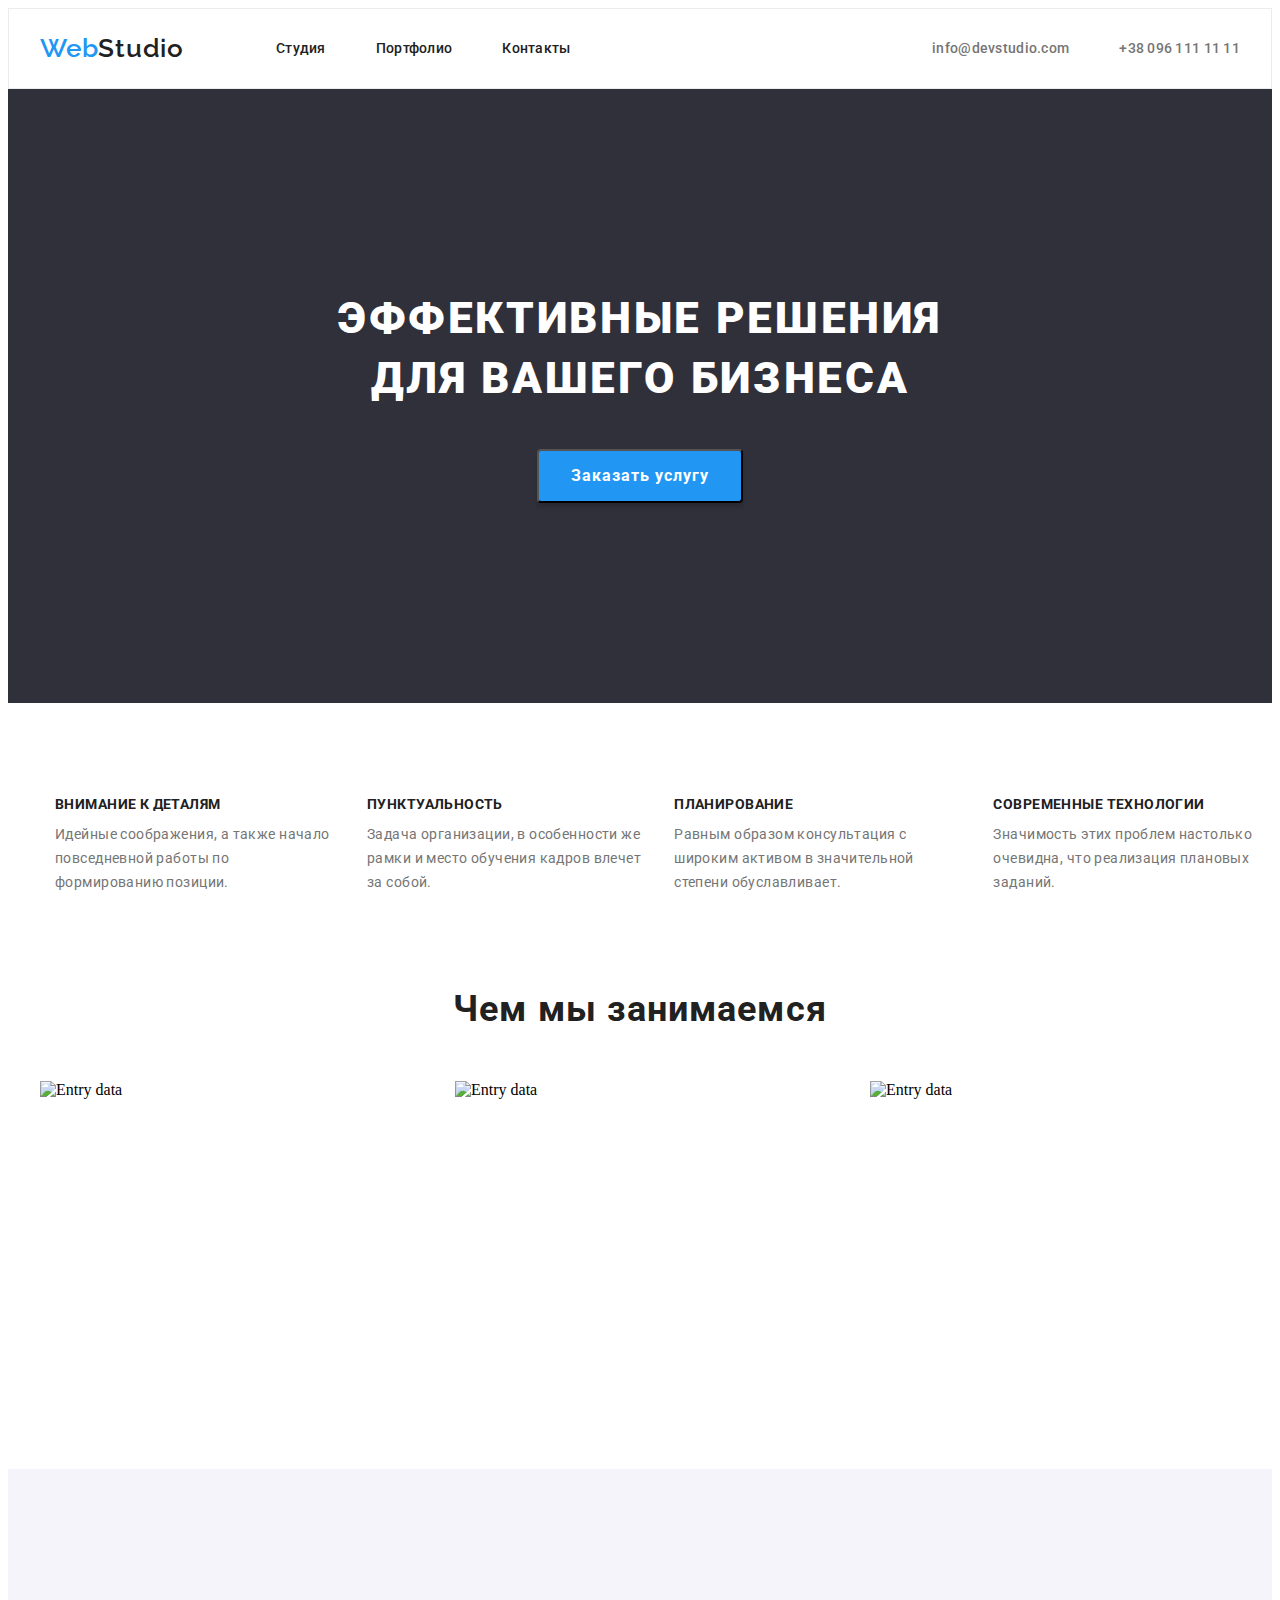
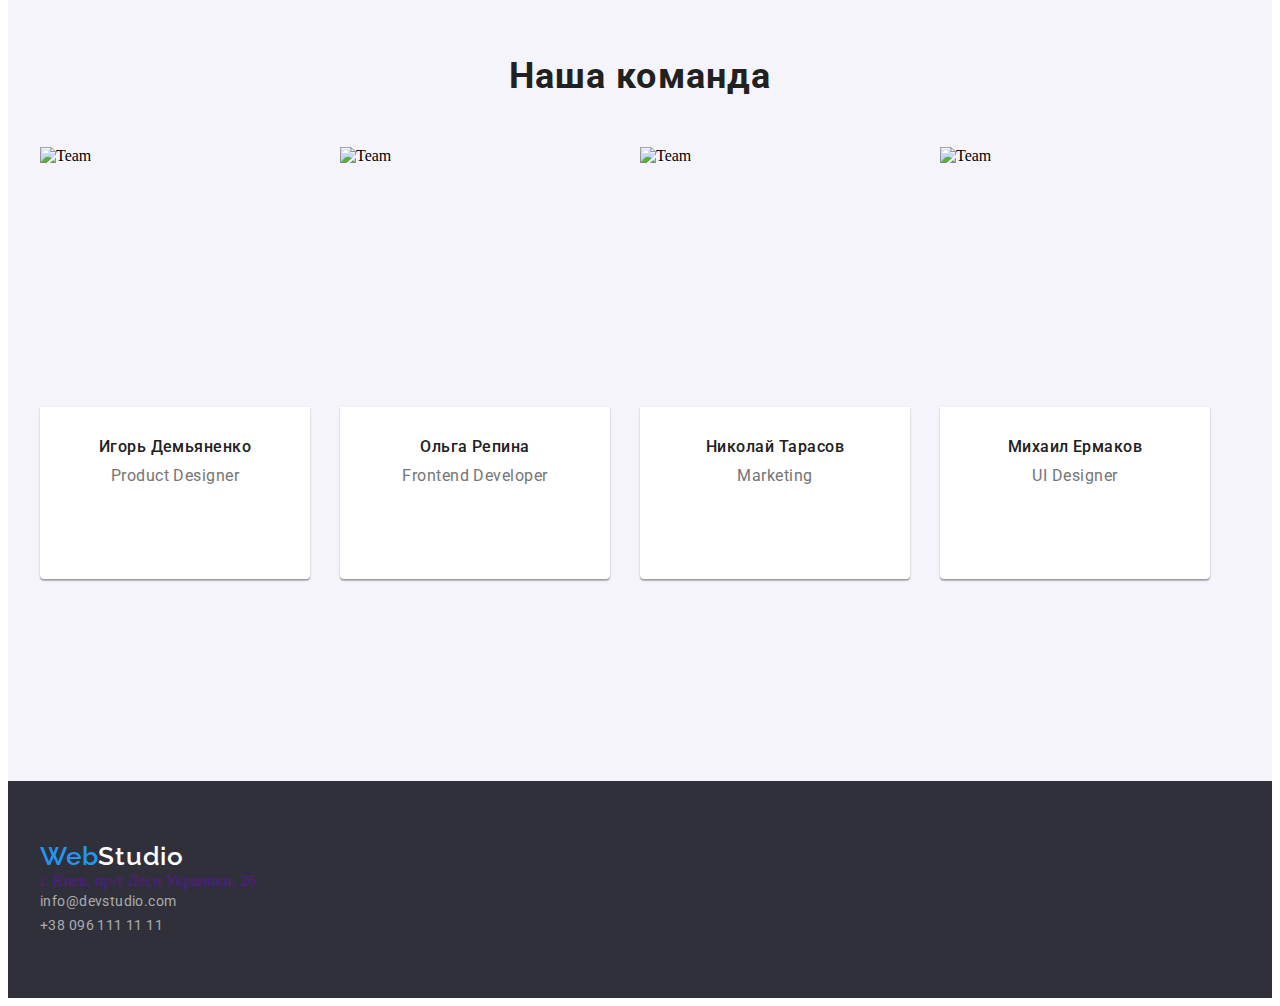
==== index.html @ c1987795 "sum not" ====
<!DOCTYPE html>
<html lang="en">
<head>
    <meta charset="UTF-8">
    <meta http-equiv="X-UA-Compatible" content="IE=edge">
    <meta name="viewport" content="width=, initial-scale=1.0">
    <title>WebStudio</title>
    <link rel="preconnect" href="https://fonts.googleapis.com">
    <link rel="preconnect" href="https://fonts.gstatic.com" crossorigin>
    <link href="https://fonts.googleapis.com/css2?family=Oleo+Script&family=Raleway:wght@700&family=Roboto:wght@400;500;700;900&display=swap" 
    rel="stylesheet">
    <link rel="stylesheet" href="https://cdnjs.cloudflare.com/ajax/libs/modern-normalize/1.1.0/modern-normalize.min.css" integrity="sha512-wpPYUAdjBVSE4KJnH1VR1HeZfpl1ub8YT/NKx4PuQ5NmX2tKuGu6U/JRp5y+Y8XG2tV+wKQpNHVUX03MfMFn9Q==" crossorigin="anonymous" referrerpolicy="no-referrer" />
    <link rel="stylesheet" href="./css/styles.css"
</head>
<body>
    <header class="header">
        <div class="container header-container">
        <nav class="navigation">
        <a class="logo link" href="">
        Web<span class="logo-web"</span>Studio<span class="logo-studio"</span>
        </a>

        <ul class="nav-list list">
        <li class="nav-list-item"><a class="nav-list-link link" class="link" href="">Студия</a></li>
        <li class="nav-list-item"><a class="nav-list-link link" href="./portfolio.html">Портфолио</a></li>
        <li class="nav-list-item"><a class="nav-list-link link" href="">Контакты</a></li>
        </ul>
    </nav>
        <ul class="contact-list list">
        <li class="contact-list-mail link"><a class="contact-mail link" href="mailto:info@devstudio.com">info@devstudio.com</a></li>
        <li class="contact-list-number link"><a class="contact-number link" href="tel:+380961111111">+38 096 111 11 11</a></li>
        </ul>
    </div>
    </header>
<main>
    <section class="hero">
        <div class="container">
<h1 class="main-title">Эффективные решения <br/>для вашего бизнеса</h1>
<button class="modal-btn" type="button">Заказать услугу</button>
</div>
</section>
<section class="main-descr container">
    <div class="container all-container">
   <ul class="container-description">
<li class="descr list">
    <h3 class="main-description list">Внимание к деталям</h3>
    <p class="description">Идейные соображения, а также начало повседневной работы по формированию позиции.</p>
    </li>
<li class="descr list">
    <h3 class="main-description list">Пунктуальность</h3>
    <p class="description">Задача организации, в особенности же рамки и место обучения кадров влечет за собой.</p>
    </li>
<li class="descr list">
    <h3 class="main-description list">Планирование</h3>
    <p class="description link">Равным образом консультация с широким активом в значительной степени обуславливает.</p>
    </li>
<li class="descr list">
    <h3 class="main-description list">Современные технологии</h3>
    <p class="description">Значимость этих проблем настолько очевидна, что реализация плановых заданий.</p>
    </li>
   </ul>
</div> 
</section>
<section class="activity-section">
    <div class="container">
    <h2 class="activity">Чем мы занимаемся</h2>
    <ul class="pic">

    <li class="list">
        <img 
        src="./images/comp-img 1.jpg" 
        alt="Entry data"
        width="370"
        height="294"
        />
    </li>
    <li class="list">
        <img 
        src="./images/comp-img2.jpg" 
        alt="Entry data"
        width="370"
        height="294"
        />
    </li>
    <li class="list">
        <img
        src="./images/comp-img3.jpg" 
        alt="Entry data"
        width="370"
        height="294"
    </li>
</ul>
</div>
</section>
<section class="employees-section section">
    <div class="container">
        <h2 class="activity">Наша команда</h2>
        <ul class="employees">
    
        <li class="employees-list list">
        <img
        src="./images/team-img1.jpg"
        alt="Team"
        width="270"
        height="260"
        />
        <div class="employees-content-wrapper">
        <h3 class="name list">Игорь Демьяненко</h3>
        <p class="job list">Product Designer</p>
    </div>
        </li>
        <li class="employees-list list">
            <img
            src="./images/team-img2.jpg"
            alt="Team"
            width="270"
            height="260"
            />
            <div class="employees-content-wrapper">
            <h3 class="name list">Ольга Репина</h3>
            <p class="job list">Frontend Developer</p>
        </div>
        </li>
        <li class="employees-list list">
            <img
            src="./images/team-img3.jpg"
            alt="Team"
            width="270"
            height="260"
            />
            <div class="employees-content-wrapper">
            <h3 class="name list">Николай Тарасов</h3>
            <p class="job list">Marketing</p>
        </div>
        </li>
        <li class="employees-list list">
            <img
            src="images/team-img4.jpg"
            alt="Team"
            width="270"
            height="260"
            />
            <div class="employees-content-wrapper">
            <h3 class="name list">Михаил Ермаков</h3>
            <p class="job list">UI Designer</p>
            </div>
        </li>
    </ul>
</div>
</section>
</main>
<footer class="footer">
 <div class="container footer-container">
    <a class="logo link" href="">
        Web<span class="logo-w"</span>Studio<span class="logo-studio"</span>
        </a>
    
        <address class="address">
        <ul class="address-container">
         <li class="address list">
            <a class="address list link"
            href=>г. Киев, пр-т Леси Украинки, 26</a>
            </li>
            <li class="address list">
            <a class="mail link" href="mailto:info@devstudio.com">info@devstudio.com</a>
            </li>
            <li class="address list">
            <a class="phone link" href="tel:+380961111111">+38 096 111 11 11</a>
            </li>
            </ul>
            </address>
        </div>
</footer>
    
</body>
</html>
---- css/styles.css ----
h1,h2,h3,h4,p {
    margin-top: 0;
    margin-bottom: 0;
}
ul,ol {
    margin-top: 0;
    margin-bottom: 0;
    padding-left: 0;
}
img {
    display: block;
    max-width:100%;
    height:auto;
}
address {
    font-style: normal;
}
.list {
    padding: 0;
    margin: 0;
    list-style: none;
}
.link {
    text-decoration:none
}
.section {
    padding-top: 186px;
    padding-bottom: 202px;
}
.container {
    width: 1200px;
    padding-left:15px;
    padding-right:15px;
    margin-left: auto;
    margin-right: auto;
}

.logo {
font-family: Raleway, sans-serif;
font-style: normal;
font-weight: 600;
font-size: 26px;
line-height: 1.19;
/* identical to box height */
letter-spacing: 0.03em;
color: #2196F3;

}
.logo-web {
    font-family: Raleway, sans-serif;
    font-style: normal;
    font-weight: 600;
    font-size: 26px;
    line-height: 1.19;
    /* identical to box height */
    letter-spacing: 0.03em;
color: #212121;
}
.header {
padding-top: 24px ;
padding-bottom: 24px;
border: 1px solid #ECECEC;
}
.header-container {
display: flex;
align-items: center;
justify-content: space-between;
}
.navigation{
    display: flex;
    align-items: center;
}
.nav-list {
    display: flex;
    align-items: center;
}
.contact-list {
    display: flex;
    align-items: center;
}
.logo {
    margin-right: 92px;
}
.nav-list-item:not(:last-child) {
    margin-right: 50px;
}
.nav-list-link {
    font-family: 'Roboto', sans-serif;
font-style: normal;
font-weight: 500;
font-size: 14px;
line-height: 1.14;
letter-spacing: 0.02em;
color: #212121
}
.nav-list-link:hover,
.nav-list-link:focus {
color:#2196F3;
}
.contact-mail {
font-family: 'Roboto', sans-serif;
font-style: normal;
font-weight: 500;
font-size: 14px;
line-height: 1.14;
letter-spacing: 0.02em;
margin-right: 50px;
color: #757575;
}
.contact-number {
font-family: 'Roboto', sans-serif;
font-style: normal;
font-weight: 500;
font-size: 14px;
line-height: 1.14;
letter-spacing: 0.02em;
color: #757575;
}

.contact-mail:hover,
.contact-mail:focus {
color: #2196F3;  
} 
.contact-number:hover,
.contact-number:focus {
color:#2196F3;  
}

.hero {
background: #2F303A;

   padding-top: 200px;
   padding-bottom: 200px;
   text-align: center;
   max-width:1600px
}


.main-title {
    align-items: center;
    text-align: center;
    margin-bottom: 40px;
}
.modal-btn {
    min-width: 160px;
    border-radius: 4px;
    background: #2196F3;
    padding-top: 10px;
    padding-bottom: 10px;
    padding-left: 32px;
    padding-right: 32px;
box-shadow: 0px 4px 4px rgba(0, 0, 0, 0.15);
font-family: 'Roboto', sans-serif;
font-style: normal;
font-weight: bold;
font-size: 16px;
line-height: 1.88;
/* identical to box height, or 187% */

display: flex;
align-items: center;
text-align: center;

letter-spacing: 0.06em;
cursor:pointer;
background-color:#2196F3;
color: #FFFFFF;
margin: 0 auto;
}

.modal-btn:focus {
color: #2196F3;  
}
.main-title {
font-family: 'Roboto', sans-serif;
font-style: normal;
font-weight: 900;
font-size: 44px;
line-height: 1.36;
/* or 136% */
text-align: center;
letter-spacing: 0.06em;
text-transform: uppercase;
margin-top: 0;


color: #FFFFFF;
margin-bottom: 40px;
}  
.main-description {
font-family: 'Roboto', sans-serif;
font-style: normal;
font-weight: bold;
font-size: 14px;
line-height: 1.14;
letter-spacing: 0.03em;
text-transform: uppercase;
color: #212121;
}
.description {
font-family: 'Roboto', sans-serif;
font-style: normal;
font-weight: normal;
font-size: 14px;
line-height: 1.71;
/* or 171% */
letter-spacing: 0.03em;
color: #757575;
}
.all-container {
    display: flex;
    align-items: center;
}
.container-description {
    display: flex;
    align-items: center;
    
}
.main-description {
margin-bottom: 10px;
}

.descr {
    padding-top: 94px;
    padding-bottom: 94px;
       
}
.descr:not(:last-child) {
margin-right: 30px;

}
.activity {
    margin-bottom: 50px;
    font-family: 'Roboto', sans-serif;
font-style: normal;
font-weight: bold;
font-size: 36px;
line-height: 1.17;
text-align: center;
letter-spacing: 0.03em;
color: #212121;
}
.activity-section {
    padding-bottom: 94px;
}
.pic {
    display: flex;
    flex-wrap: wrap;
    justify-content: space-between;
}
.employees {
    display: flex;
    flex-wrap: wrap;
    
}
.employees-section {
    background-color:#F5F4FA;
    
}

.employees-list:not(:nth-child(4n)) {
    margin-right: 30px;
    
}
.employees {
flex-basis:calc((100%-120px)/4));
    
}

.employees-content-wrapper {
    background: #FFFFFF;
/* material shadow v1 */

box-shadow: 0px 1px 3px rgba(0, 0, 0, 0.12), 0px 1px 1px rgba(0, 0, 0, 0.14), 0px 2px 1px rgba(0, 0, 0, 0.2);
border-radius: 0px 0px 4px 4px;
    padding-top: 30px;
    padding-bottom: 94px;
}
.name {
font-family: 'Roboto', sans-serif;
font-style: normal;
font-weight: 500;
font-size: 16px;
line-height: 1.19;
/* identical to box height */
text-align: center;
letter-spacing: 0.03em;
color: #212121;
margin-bottom: 10px;
}
.job {
font-family: 'Roboto', sans-serif;
font-style: normal;
font-weight: normal;
font-size: 16px;
line-height: 1.19;
/* identical to box height */
text-align: center;
letter-spacing: 0.03em;
color: #757575;
}
.footer {
background: #2F303A;
}
.footer {
    padding-top: 60px ;
    padding-bottom: 60px;
    }


   


.logo {
    font-family: Raleway, sans-serif;
    font-style: normal;
    font-weight: 600;
    font-size: 26px;
    line-height: 1.19;
    /* identical to box height */
    letter-spacing: 0.03em;
    color: #2196F3;
    }
    .logo-w {
        font-family: Raleway, sans-serif;
        font-style: normal;
        font-weight: 600;
        font-size: 26px;
        line-height: 1.19;
        /* identical to box height */
        letter-spacing: 0.03em;
        color: #FFFFFF;
    }
    
    
    }
.address {
font-family: 'Roboto', sans-serif;
font-style: normal;
font-weight: normal;
font-size: 14px;
line-height: 1.71;
/* or 171% */
letter-spacing: 0.03em;
color: #FFFFFF;
}
.mail {
font-family: 'Roboto', sans-serif;
font-style: normal;
font-weight: normal;
font-size: 14px;
line-height: 1.71;
/* or 171% */
letter-spacing: 0.03em;
color: rgba(255, 255, 255, 0.6);
}
.phone {
font-family: 'Roboto', sans-serif;
font-style: normal;
font-weight: normal;
font-size: 14px;
line-height: 1.71;
/* or 171% */
letter-spacing: 0.03em;
color: rgba(255, 255, 255, 0.6);
}
.phone:focus {
color: #2196F3;
}
.mail:hover {
color: #2196F3;
}
.phone:hover {
color: #2196F3;
}

//second page//


.button {
cursor:pointer;
}
.portfolio-list-button {
font-family: 'Roboto', sans-serif;
font-style: normal;
font-weight: 500;
font-size: 16px;
line-height: 1.63;
/* identical to box height, or 162% */

letter-spacing: 0.03em;
cursor:pointer;

border-radius: 4px;
}
.portfolio-list:hover,
.portfolio-list:focus {
color: #FFFFFF;
background-color: #2196F3
}
.portfolio-list-button:hover,
.portfolio-list-button:focus {
    color: #FFFFFF;
background-color: #2196F3
}

.main-portfolio {
   padding-top: 100px;
   padding-bottom: 56px;
}
.menu-container {
    display: flex;
    align-items: center;
    justify-content: center;
    
}
.portfolio {
    display: flex;
    align-items: center;
    margin-bottom: 56px;
}
.portfolio-list {
display: flex;
align-items: center;
}
.portfolio-list:not(:last-child) {
    margin-right: 52px;
}
.portfolio-list-button {
    display: flex;
    align-items: center;
    padding: 6px 22px;
}

.nomenclature {
font-family: 'Roboto', sans-serif;
font-style: normal;
font-weight: bold;
font-size: 18px;
line-height: 2;
/* identical to box height, or 200% */
letter-spacing: 0.06em;
color: #212121;
}
.nomenclature-descr {
font-family: 'Roboto', sans-serif;
font-style: normal;
font-weight: normal;
font-size: 16px;
line-height: 1.88;
/* identical to box height, or 187% */
letter-spacing: 0.03em;
color: #757575;
}

.inspiration {
    display: flex;
    flex-wrap: wrap;
}
.inspiration-list:not(:nth-child(3n)) {
margin-right: 30px;
}
.inspiration {
    flex-basis: calc((100%-120px)/3);
    
    margin-bottom: 114px;
}
.nomenclature {
    margin-bottom: 4px;
    margin-top: 20px;
}
.inspiration-list:not(:nth-child(7,8,9)) {
    margin-bottom: 50px;
}
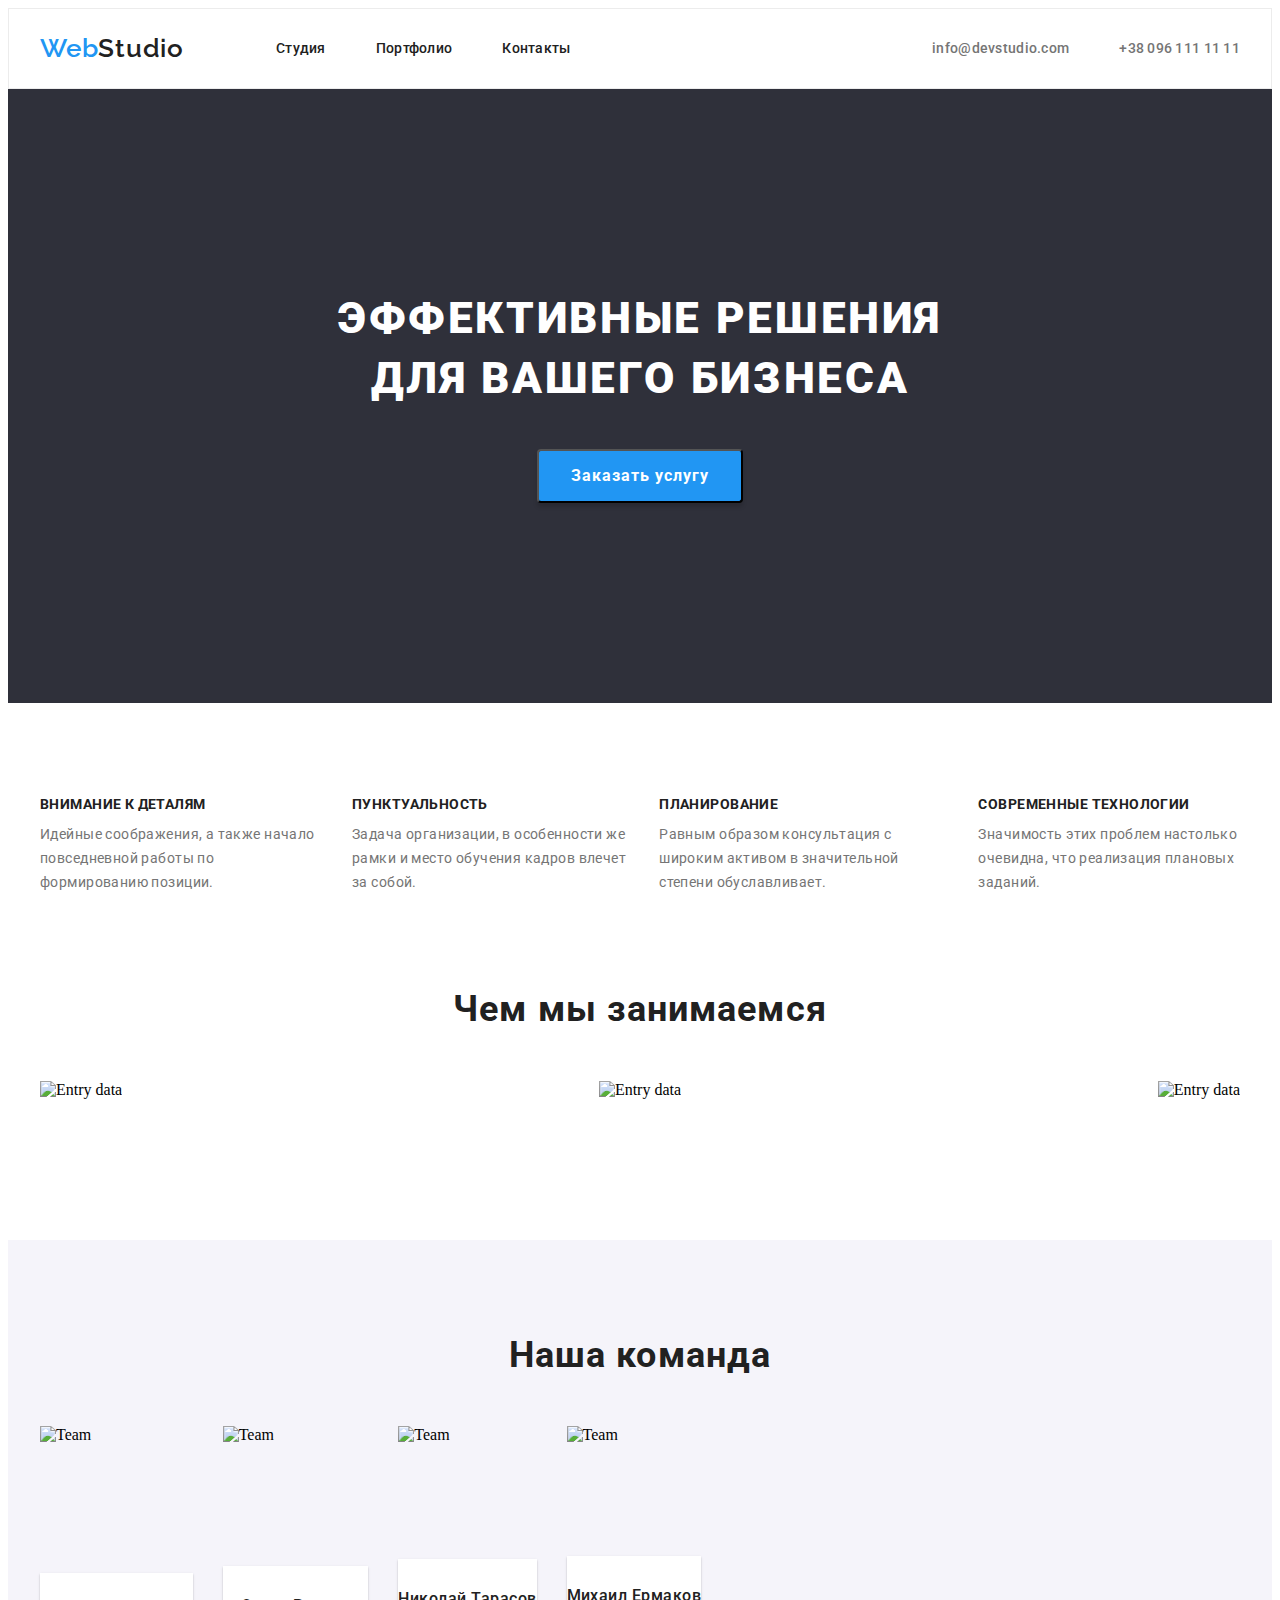
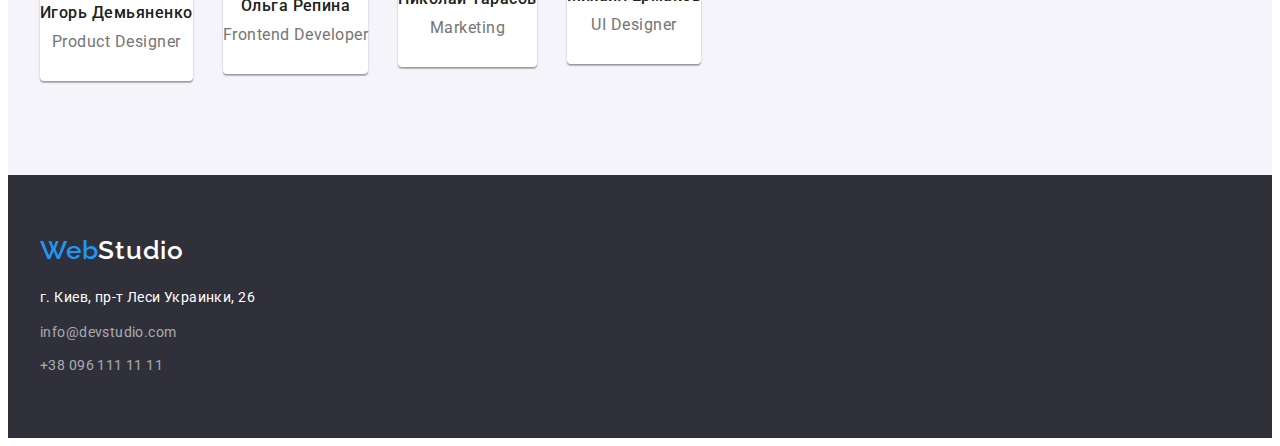
==== commit 41214f7f: "18" ====
--- a/index.html
+++ b/index.html
@@ -39,7 +39,7 @@
 <button class="modal-btn" type="button">Заказать услугу</button>
 </div>
 </section>
-<section class="main-descr container">
+<section class="main-descr">
     <div class="container all-container">
    <ul class="container-description">
 <li class="descr list">
@@ -151,7 +151,7 @@
 </main>
 <footer class="footer">
  <div class="container footer-container">
-    <a class="logo link" href="">
+    <a class="footer-logo link" href="">
         Web<span class="logo-w"</span>Studio<span class="logo-studio"</span>
         </a>
     
--- a/css/styles.css
+++ b/css/styles.css
@@ -9,7 +9,7 @@
 }
 img {
     display: block;
-    max-width:100%;
+    width:100%;
     height:auto;
 }
 address {
@@ -24,7 +24,7 @@
     text-decoration:none
 }
 .section {
-    padding-top: 186px;
+    
     padding-bottom: 202px;
 }
 .container {
@@ -132,7 +132,7 @@
    padding-top: 200px;
    padding-bottom: 200px;
    text-align: center;
-   max-width:1600px
+   
 }
 
 
@@ -220,7 +220,7 @@
 margin-bottom: 10px;
 }
 
-.descr {
+.main-descr {
     padding-top: 94px;
     padding-bottom: 94px;
        
@@ -248,23 +248,23 @@
     flex-wrap: wrap;
     justify-content: space-between;
 }
-.employees {
-    display: flex;
-    flex-wrap: wrap;
-    
-}
+
 .employees-section {
     background-color:#F5F4FA;
+    padding-top: 94px;
+    padding-bottom: 94px;
+    display: flex;
     
 }
 
-.employees-list:not(:nth-child(4n)) {
+.employees-list { 
     margin-right: 30px;
-    
+
 }
 .employees {
-flex-basis:calc((100%-120px)/4));
-    
+    display: flex;
+    flex-basis:calc((100%-120px)/4));
+  
 }
 
 .employees-content-wrapper {
@@ -274,7 +274,7 @@
 box-shadow: 0px 1px 3px rgba(0, 0, 0, 0.12), 0px 1px 1px rgba(0, 0, 0, 0.14), 0px 2px 1px rgba(0, 0, 0, 0.2);
 border-radius: 0px 0px 4px 4px;
     padding-top: 30px;
-    padding-bottom: 94px;
+    padding-bottom: 30px;
 }
 .name {
 font-family: 'Roboto', sans-serif;
@@ -306,10 +306,6 @@
     padding-top: 60px ;
     padding-bottom: 60px;
     }
-
-
-   
-
 
 .logo {
     font-family: Raleway, sans-serif;
@@ -332,8 +328,6 @@
         color: #FFFFFF;
     }
     
-    
-    }
 .address {
 font-family: 'Roboto', sans-serif;
 font-style: normal;
@@ -345,6 +339,23 @@
 color: #FFFFFF;
 }
 .mail {
+    font-family: Roboto;
+font-style: normal;
+font-weight: normal;
+font-size: 14px;
+line-height: 24px;
+/* or 171% */
+
+letter-spacing: 0.03em;
+
+color: rgba(255, 255, 255, 0.6);
+}
+.mail {
+display: block;
+margin-bottom: 10px;
+margin-top: 10px;
+}
+.phone {
 font-family: 'Roboto', sans-serif;
 font-style: normal;
 font-weight: normal;
@@ -354,24 +365,24 @@
 letter-spacing: 0.03em;
 color: rgba(255, 255, 255, 0.6);
 }
-.phone {
-font-family: 'Roboto', sans-serif;
-font-style: normal;
-font-weight: normal;
-font-size: 14px;
-line-height: 1.71;
-/* or 171% */
-letter-spacing: 0.03em;
-color: rgba(255, 255, 255, 0.6);
-}
 .phone:focus {
 color: #2196F3;
-}
-.mail:hover {
+
+}
+.mail:hover, 
+.mail:focus {
 color: #2196F3;
+
 }
 .phone:hover {
 color: #2196F3;
+}
+.address:hover, 
+.address:focus {
+color: #2196F3;
+}
+.address:not(:last-child) {
+    margin-bottom:10px;
 }
 
 //second page//
@@ -392,6 +403,9 @@
 cursor:pointer;
 
 border-radius: 4px;
+    display: flex;
+    align-items: center;
+    padding: 6px 22px;
 }
 .portfolio-list:hover,
 .portfolio-list:focus {
@@ -405,8 +419,8 @@
 }
 
 .main-portfolio {
-   padding-top: 100px;
-   padding-bottom: 56px;
+   padding-top: 94px;
+   padding-bottom: 50px;
 }
 .menu-container {
     display: flex;
@@ -424,13 +438,9 @@
 align-items: center;
 }
 .portfolio-list:not(:last-child) {
-    margin-right: 52px;
-}
-.portfolio-list-button {
-    display: flex;
-    align-items: center;
-    padding: 6px 22px;
-}
+    margin-right: 8px;
+}
+
 
 .nomenclature {
 font-family: 'Roboto', sans-serif;
@@ -460,15 +470,38 @@
 .inspiration-list:not(:nth-child(3n)) {
 margin-right: 30px;
 }
+.main-inspiration {
+    margin-bottom: 20px;
+    margin-top: 20px;
+}
 .inspiration {
     flex-basis: calc((100%-120px)/3);
-    
-    margin-bottom: 114px;
+    background: #FFFFFF;
+border: 1px solid #EEEEEE;
+box-sizing: border-box;  
 }
 .nomenclature {
     margin-bottom: 4px;
     margin-top: 20px;
 }
-.inspiration-list:not(:nth-child(7,8,9)) {
-    margin-bottom: 50px;
+.inspiration-list {
+    margin-bottom: 30px;
+    
+}
+.inspiration-list:not(:) {
+
+}
+.footer-logo {
+    font-family: Raleway, sans-serif;
+font-style: normal;
+font-weight: 600;
+font-size: 26px;
+line-height: 1.19;
+/* identical to box height */
+letter-spacing: 0.03em;
+color: #2196F3;
+}
+.footer-logo {
+    display: block;
+    margin-bottom: 20px;
 }